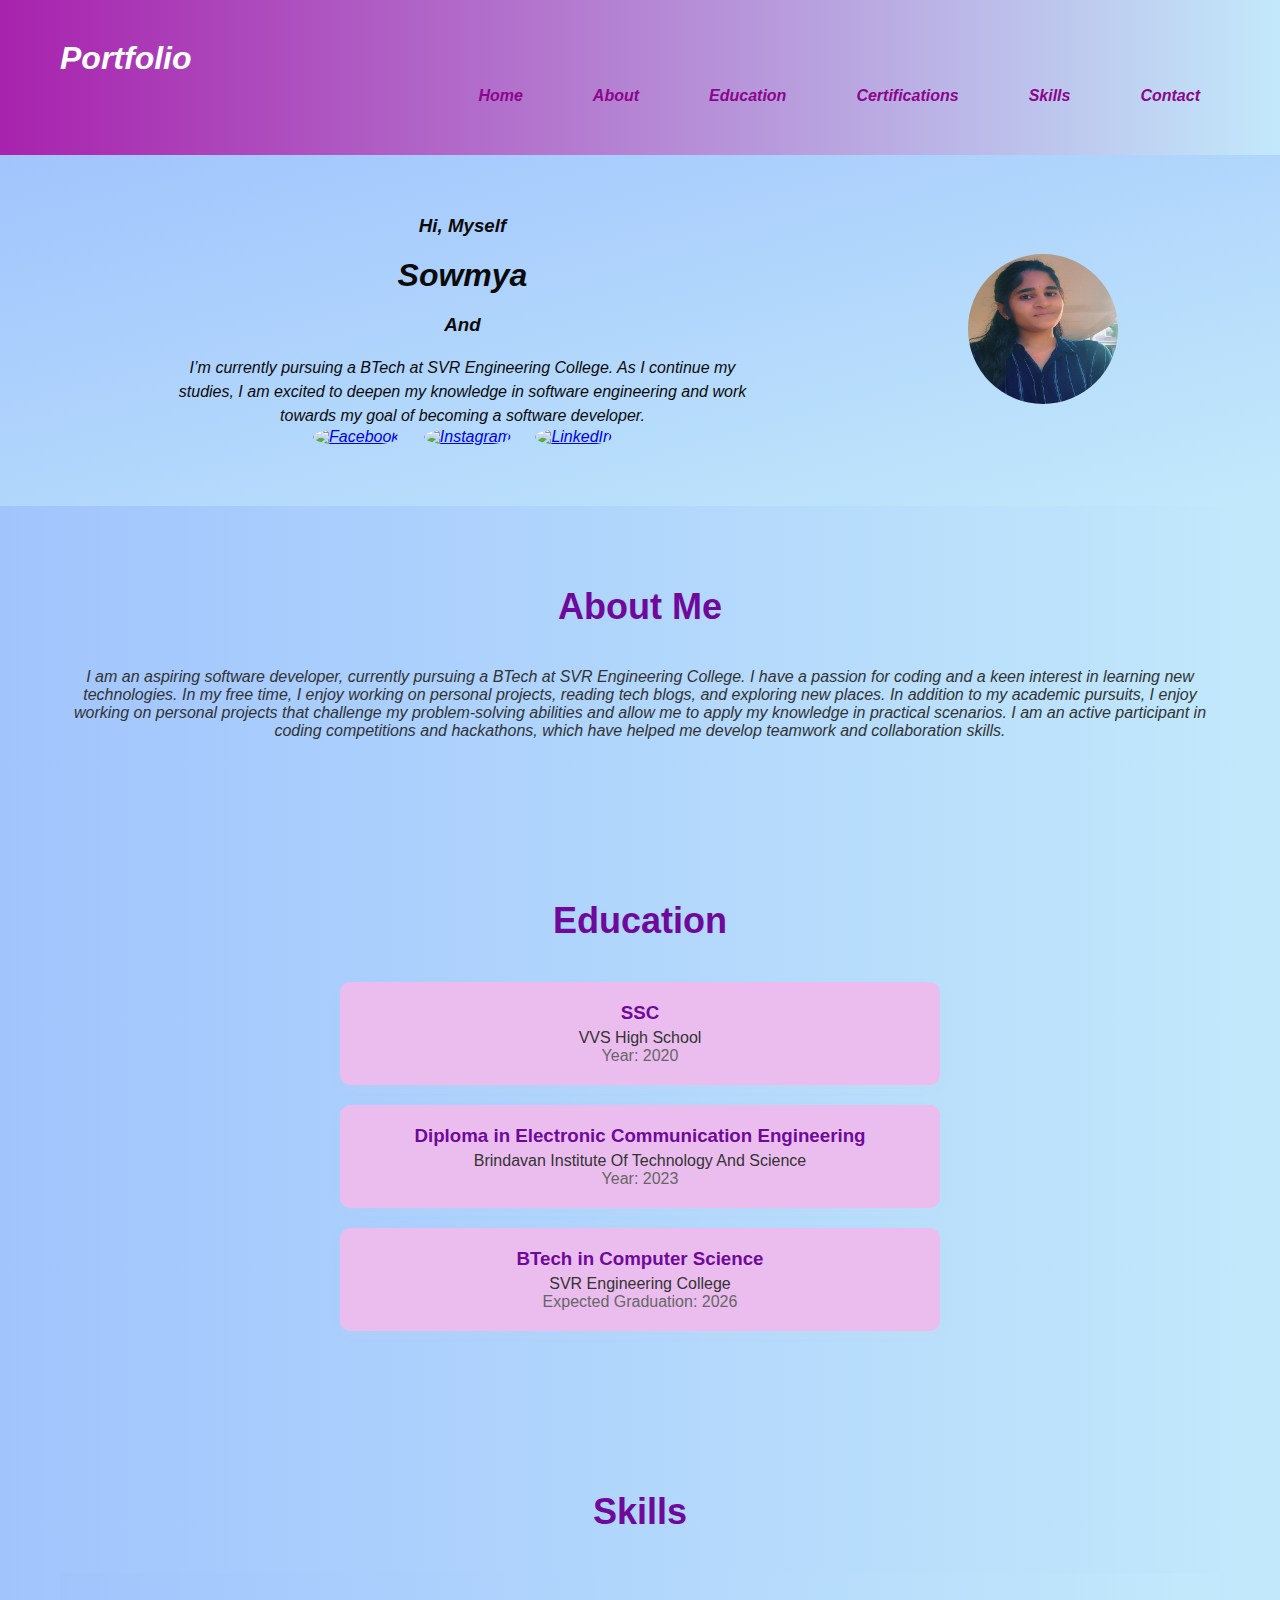
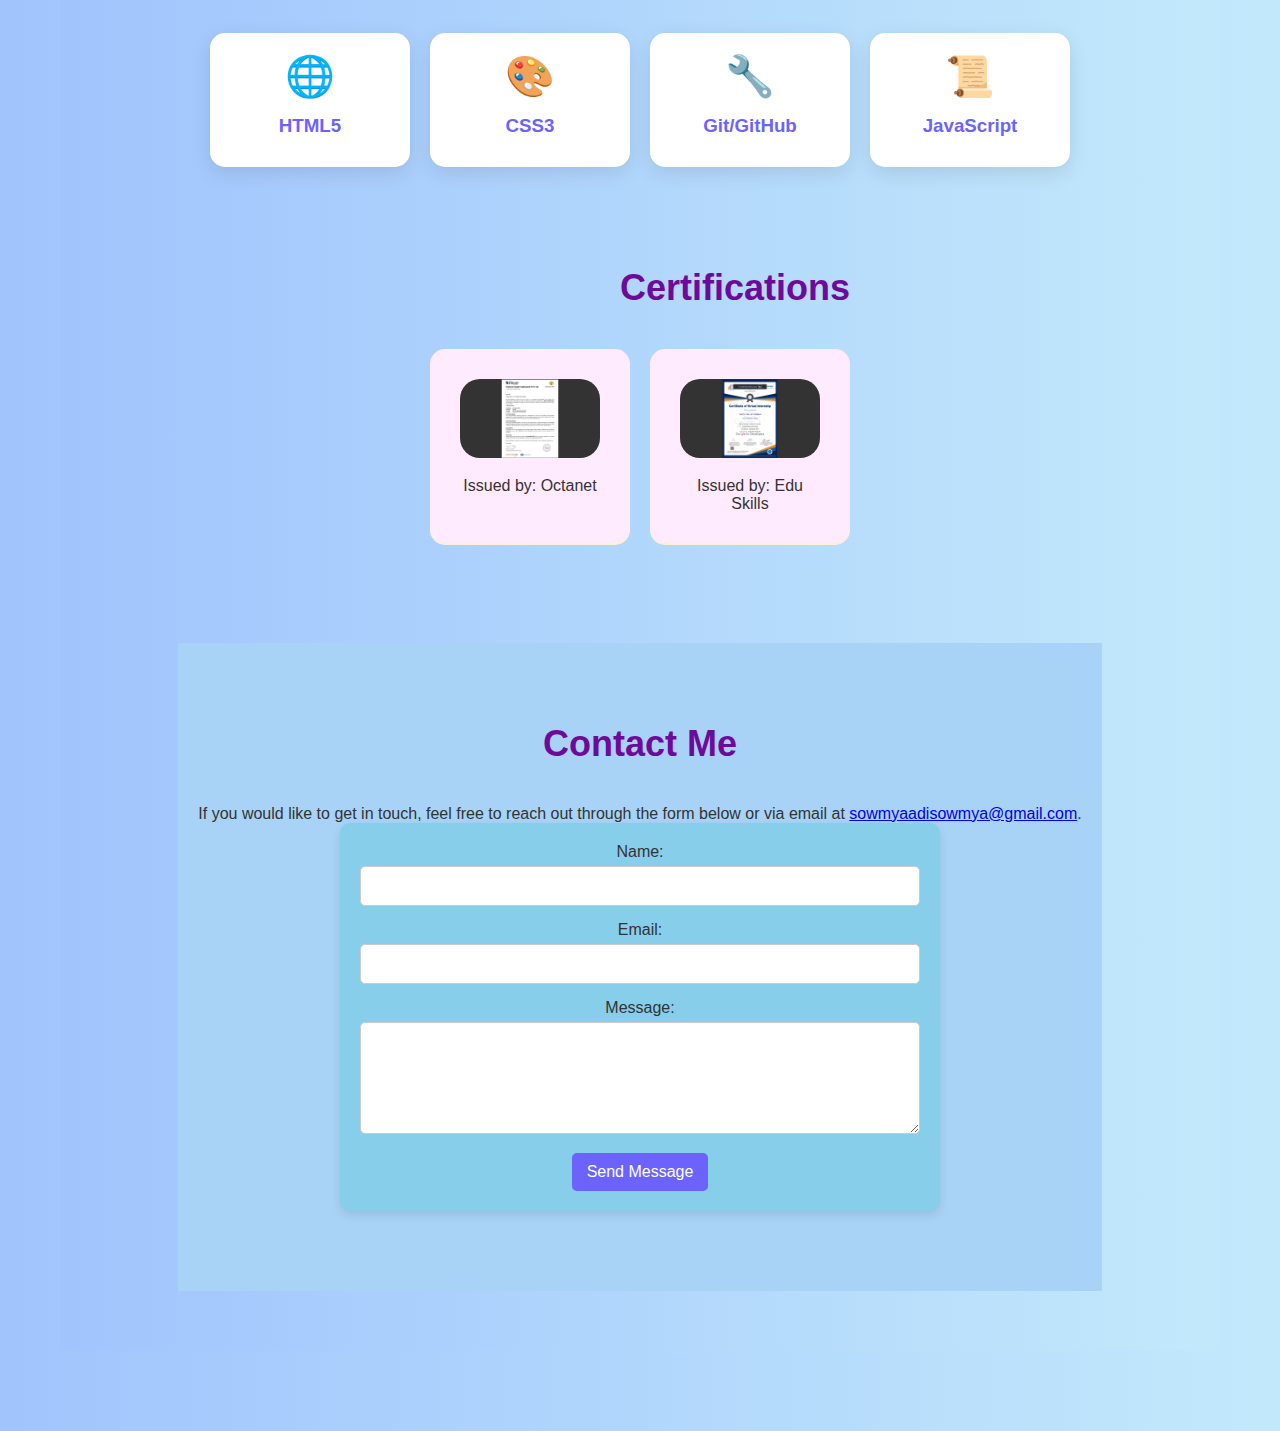
==== index.html @ 7cd32859 "Add files via upload" ====
<!DOCTYPE html>
<html lang="en">
<head>
    <meta charset="UTF-8">
    <meta name="viewport" content="width=device-width, initial-scale=1.0">
    <title>Sowmya Portfolio</title>
    <style>
        body {
    color: #333;
    background: linear-gradient(to right, #d88bed, #d950ff);
    transition: cubic-bezier(0.215, 0.610, 0.355, 1);
}

header {
    background: linear-gradient(to right, #a822ad, #c2e9fb);
    font-style: italic;
    color: #110c0c;
    padding: 20px 0;
    text-align: center;
    box-shadow: 0 4px 8px rgba(0, 0, 0, 0.1);
}

.home {
    background: linear-gradient(to right, #a1c4fd, #a1c4fd);
    padding: 60px;
    text-align: center;
    color: #110c0c;
    display: flex;
    align-items: center;
    justify-content: space-around;
    flex-wrap: wrap;
    background-color: #beb0b0;
}

#about {
    background: linear-gradient(to right, #a1c4fd, #c2e9fb);
    padding: 60px 0;
    text-align: center;
}

#education {
    background: linear-gradient(to right, #a1c4fd, #c2e9fb);
    padding: 60px 0;
    text-align: center;
}
.timeline {
    display: flex;
    flex-direction: column;
    align-items: center;
    gap: 20px;
}

.timeline-item {
    background: #ebbdee;
    border-radius: 10px;
    padding: 20px;
    box-shadow: 0 4px 10px rgba(226, 211, 211, 0.1);
    width: 80%;
    max-width: 600px;
    transition: transform 0.3s ease;
}

.timeline-item:hover {
    transform: translateY(-5px);
}

.timeline-content h3 {
    color: #6e099c;
    margin-bottom: 5px;
}

.timeline-content span {
    font-weight: italic;
    color: #333;
}

.timeline-content p {
    color: #666;
}

#skills {
    background: linear-gradient(to right, #a1c4fd, #c2e9fb);
    padding: 60px 0;
    text-align: center;
}
.certification-section {
    display: flex;
    flex-wrap: wrap;
    justify-content: center;
    gap: 20px; /* Space between cards */
    margin-top: 40px; /* Space above the section */
}

.certification-card {
    background: #e6a4e7; /* White background for cards */
    border-radius: 15px; /* Rounded corners */
    box-shadow: 0 4px 20px rgba(0, 0, 0, 0.1); /* Shadow for depth */
    padding: 20px; /* Padding inside the card */
    width: 300px; /* Fixed width for cards */
    text-align: center; /* Center text */
    transition: transform 0.3s ease, box-shadow 0.3s ease; /* Smooth transition */
}

.certification-card:hover {
    transform: translateY(-5px); /* Lift effect on hover */
    box-shadow: 0 8px 30px rgba(192, 62, 231, 0.2); /* Deeper shadow on hover */
}

.certification-card img {
    max-width: 100%; /* Responsive image */
    height: auto; /* Maintain aspect ratio */
    border-radius: 20px; /* Rounded corners for images */
    margin-bottom: 15px; /* Space below the image */
}

.certification-info h3 {
    margin: 10px 0; /* Space above and below the title */
    color: #6c63ff; /* Title color */
}

.certification-info p {
    color: #666; /* Description color */
    font-size: 14px; /* Font size for description */
}

#contact {
    background: linear-gradient(to right, #a1c4fd, #c2e9fb);
    padding: 60px 0;
    text-align: center;
}

footer {
    background: linear-gradient(to right, #a1c4fd, #c2e9fb);
    color: #fff;
    text-align: center;
    padding: 20px;
}

               * {
            margin: 0;
            padding: 0;
            box-sizing: border-box;
            font-family: 'Poppins', sans-serif;
        }
        body {
            color: #333;
            background: linear-gradient(to right, #a1c4fd, #c2e9fb);
            transition: background 0.5s ease;
        }
        header {
            background-color: #363d47;
            font-style: italic;
            color: #fff;
            padding: 20px 0;
            text-align: left;
            box-shadow: 0 4px 8px rgba(0, 0, 0, 0.1);
        }
        .navbar {
            display: flex;
            justify-content: right;
            gap: 30px;
        }
        .navbar a {
            color: #8c058c;
            text-decoration: none;
            font-weight: 600;
            padding: 10px 20px;
            border-radius: 5px;
            transition: background-color 0.3s ease;
        }
        .navbar a:hover {
            background-color: #b6aec2;
        }
        .home {
            background: linear-gradient(to bottom right, #a1c4fd, #c2e9fb);
            padding: 60px;
            text-align: center;
            color: #0c0b0b;
            font-style: italic;
            display: flex;
            align-items: center;
            justify-content: space-around;
            flex-wrap: wrap;
        }
        .home-container {
            max-width: 600px;
            text-align: center;
        }
        .home-container h3, .home-container h1 {
            margin-bottom: 20px;
            animation: fadeIn 1s ease-in-out;
        }
        .home-container p {
            line-height: 1.5;
            animation: fadeIn 2s ease-in-out;
        }
        .home-sci a {
            display: inline-block;
            margin: 0 10px;
            transition: transform 0.3s ease, background-color 0.3s ease;
        }
        .home-sci a img {
            border-radius: 50%;
            transition: transform 3.0s ease;
        }
        .home-sci a:hover img {
            transform: scale(1.8);
            background-color: #decce6;
        }
        .image img {
            border-radius: 50%;
            animation: fadeIn 1.5s ease-in-out;
        }
        .container {
            max-width: 1200px;
            margin: 0 auto;
            padding: 20px;
        }
        section {
            padding: 60px 0;
            text-align: right;
        }
        section h2 {
            font-size: 36px;
            margin-bottom: 40px;
            color: #6e099c;
        }
 .certification-card {
    background: #ffeafe;
    padding: 30px;
    border-radius: 15px;
    box-shadow: 0 2px 0px papayawhip;
    width:200px;
    text-align: center;
    transition: transform 2.8s ease, box-shadow 2.0s ease;
}
.certification-card:hover {
    transform: translateY(-20px);
    box-shadow: 0 px 30px pink;
}

.certification-icon {
    font-size: 80px;
    margin-bottom: 25px;
    color: #6c63ff;
}

.certification-info h3 {
    margin-bottom: 10px;
    color: #6c63ff;
}

.certification-info p {
    font-size: 20px;
    color: #ce1616;
}

        #skills {
            display: flex;
            flex-wrap: wrap;
            gap: 20px;
            justify-content: center;
        }
        .skill-card {
            background: #fff;
            padding: 20px;
            border-radius: 15px;
            box-shadow: 0 6px 20px rgba(0, 0, 0, 0.1);
            width: 200px;
            text-align: center;
            transition: transform 0.3s ease, box-shadow 0.3s ease;
        }
        .skill-card:hover {
            transform: translateY(-10px);
            box-shadow: 0 8px 30px rgba(0, 0, 0, 0.2);
        }
        .skill-icon {
            font-size: 40px;
            margin-bottom: 15px;
            color: #6c63ff;
        }
        .skill-info h3 {
            margin-bottom: 10px;
            color: #6c63ff;
        }
        .skill-info p {
            font-size: 16px;
            color: #333;
        }
        #contact {
    background: skyblue;
    padding: 60px 0;
}
#contact {
    background: #a8d3f6; /* Light background color for the contact section */
    padding: 60px 0; /* Padding for top and bottom */
}

.contact-form {
    max-width: 600px; /* Maximum width of the form */
    margin: 0 auto; /* Center the form */
    background:skyblue; /* White background for the form */
    padding: 20px; /* Padding inside the form */
    border-radius: 10px; /* Rounded corners */
    box-shadow: 0 4px 10px rgba(0, 0, 0, 0.1); /* Subtle shadow for depth */
}

.form-group {
    margin-bottom: 15px; /* Space between form groups */
}

.form-group label {
    display: block; /* Make label a block element */
    margin-bottom: 5px; /* Space below the label */
    color: #333; /* Dark color for the label text */
}

.form-group input,
.form-group textarea {
    width: 100%; /* Full width for inputs and textarea */
    padding: 10px; /* Padding inside inputs and textarea */
    border: 1px solid #ccc; /* Light gray border */
    border-radius: 5px; /* Rounded corners */
    font-size: 16px; /* Font size for inputs and textarea */
}

.form-group input:focus,
.form-group textarea:focus {
    border-color: #6c63ff; /* Change border color on focus */
    outline: none; /* Remove default outline */
}

button {
    background-color: #6c63ff; /* Primary button color */
    color: #fff; /* White text color */
    padding: 10px 15px; /* Padding for the button */
    border: none; /* Remove default border */
    border-radius: 5px; /* Rounded corners */
    cursor: pointer; /* Pointer cursor on hover */
    font-size: 16px; /* Font size for button text */
    transition: background-color 0.3s ease; /* Smooth transition for hover effect */
}

button:hover {
    background-color: #5a54d1; /* Darker shade on hover */
}
    </style>
</head>
<body>
    <header>
        <div class="container">
            <h1>Portfolio</h1>
            <nav class="navbar">
                <a href="#home">Home</a>
                <a href="#about">About</a>
                <a href="#education">Education</a>
                <a href="#Certifications">Certifications</a>
                <a href="#skills">Skills</a>
                <a href="#contact">Contact</a>
            </nav>
        </div>
    </header>
    <section id="home" class="home">
        <div class="home-container">
            <h3>Hi, Myself</h3>
            <h1>Sowmya</h1>
            <h3>And</h3>
            <p>I’m currently pursuing a BTech at SVR Engineering College. As I continue my studies, I am excited to deepen my knowledge in software engineering and work towards my goal of becoming a software developer.</p>
            <div class="home-sci">
                <a href="#"><img src="https://pngimg.com/uploads/facebook_logos/facebook_logos_PNG19749.png" alt="Facebook" width="40" height="40"></a>
                <a href="#"><img src="https://pngimg.com/uploads/instagram/instagram_PNG10.png" alt="Instagram" width="40" height="40"></a>
                <a href="#"><img src="https://pngimg.com/uploads/linkedIn/linkedIn_PNG38.png" alt="LinkedIn" width="40" height="40"></a>
            </div>
        </div>
        <div class="image">
            <img src="IMAGE.jpg" alt="Sowmya" width="150" height="150">
        </div>
    </section>
    <section id="about">
        <div class="container">
            <h2>About Me</h2>
            <p><i>I am an aspiring software developer, currently pursuing a BTech at SVR Engineering College. I have a passion for coding and a keen interest in learning new technologies. In my free time, I enjoy working on personal projects, reading tech blogs, and exploring new places. In addition to my academic pursuits, I enjoy working on personal projects that challenge my problem-solving abilities and allow me to apply my knowledge in practical scenarios. I am an active participant in coding competitions and hackathons, which have helped me develop teamwork and collaboration skills.</i></p>
        </div>
    </section>
    <section id="education">
        <div class="container">
            <h2>Education</h2>
            <div class="timeline">
                <div class="timeline-item">
                    <div class="timeline-content">
                        <h3>SSC</h3>
                        <span>VVS High School</span>
                        <p>Year: 2020</p>
                    </div>
                </div>
                <div class="timeline-item">
                    <div class="timeline-content">
                        <h3>Diploma in Electronic Communication Engineering</h3>
                        <span>Brindavan Institute Of Technology And Science</span>
                        <p>Year: 2023</p>
                    </div>
                </div>
                <div class="timeline-item">
                    <div class="timeline-content">
                        <h3>BTech in Computer Science</h3>
                        <span>SVR Engineering College</span>
                        <p>Expected Graduation: 2026</p>
                    </div>
                </div>
            </div>
        </div>
    </section>
    

    <section id="skills">
        <div class="container">
            <h2>Skills</h2>
            <div id="skills">
                <div class="skill-card">
                    <div class="skill-icon">🌐</div>
                    <div class="skill-info">
                        <h3>HTML5</h3>
                    </div>
                </div>
                <div class="skill-card">
                    <div class="skill-icon">🎨</div>
                    <div class="skill-info">
                        <h3>CSS3</h3>
                    </div>
                </div>
                <div class="skill-card">
                    <div class="skill-icon">🔧</div>
                    <div class="skill-info">
                        <h3>Git/GitHub</h3>
                    </div>
                </div>
                <div class="skill-card">
                    <div class="skill-icon">📜</div>
                    <div class="skill-info">
                        <h3>JavaScript</h3>
                    </div>
            </div>
            <section id="certifications">
                <div class="container">
                    <h2>Certifications</h2>
                    <div class="certification-section">
                        <div class="certification-card">
                            <div class="certification-header">
                                <img src="Screenshot (2).png" alt="Certificate 1">
                            </div>
                            <div class="certification-body">
                            
                                <p>Issued by: Octanet</p>
                            </div>
                        </div>
                        <div class="certification-card">
                            <div class="certification-header">
                                <img src="Screenshot (3).png" alt="Certificate 2">
                            </div>
                            <div class="certification-body">
                                <p>Issued by: Edu Skills</p>
                            </div>
                        </div>
                    </div>
                </div>
            </section>

    <section id="contact">
        <div class="container">
            <h2>Contact Me</h2>
            <p>If you would like to get in touch, feel free to reach out through the form below or via email at <a href="mailto:sowmyaadisowmya@gmail.com">sowmyaadisowmya@gmail.com</a>.</p>
            <form action="#" method="post" class="contact-form">
                <div class="form-group">
                    <label for="name">Name:</label>
                    <input type="text" id="name" name="name" required>
                </div>
                <div class="form-group">
                    <label for="email">Email:</label>
                    <input type="email" id="email" name="email" required>
                </div>
                <div class="form-group">
                    <label for="message">Message:</label>
                    <textarea id="message" name="message" rows="5" required></textarea>
                </div>
                <button type="submit">Send Message</button>
            </form>
        </div>
    </section>
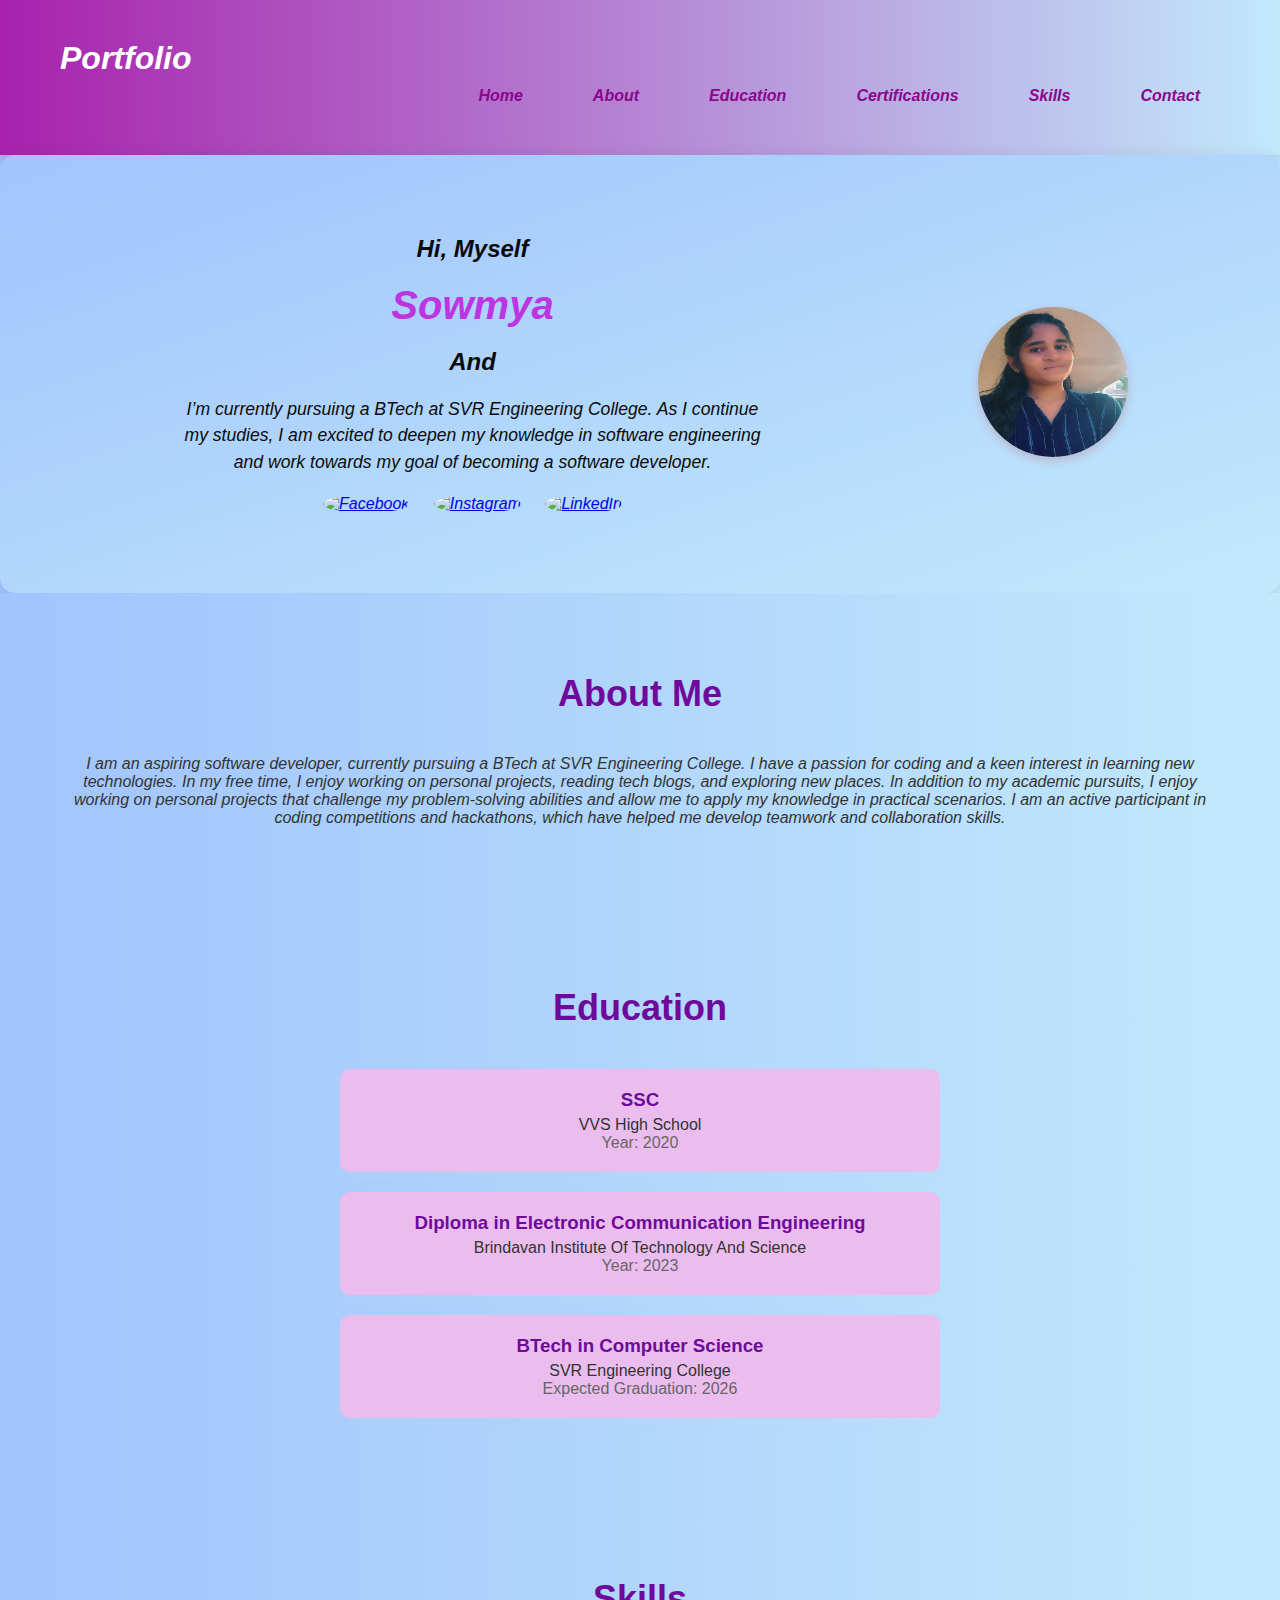
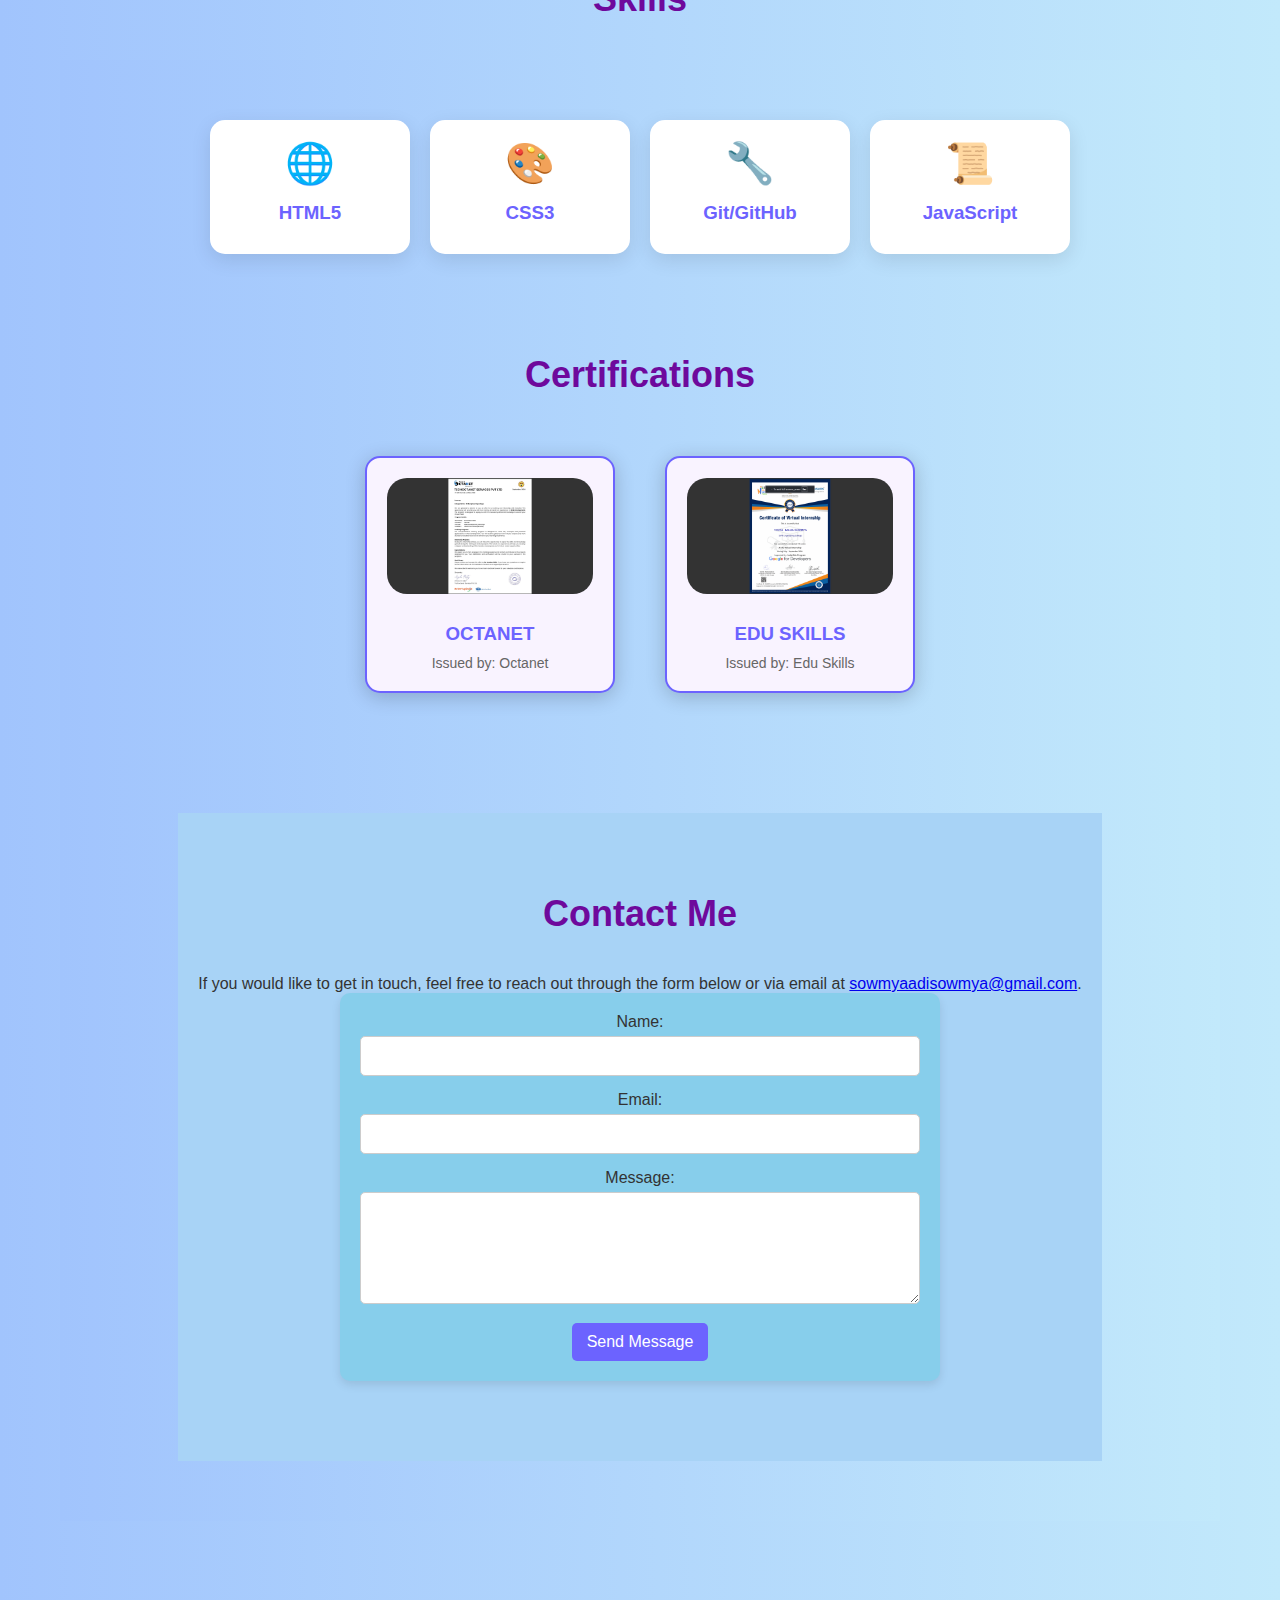
==== commit 1ae88f35: "Update index.html" ====
--- a/index.html
+++ b/index.html
@@ -21,15 +21,62 @@
 }
 
 .home {
-    background: linear-gradient(to right, #a1c4fd, #a1c4fd);
-    padding: 60px;
-    text-align: center;
-    color: #110c0c;
-    display: flex;
-    align-items: center;
-    justify-content: space-around;
-    flex-wrap: wrap;
-    background-color: #beb0b0;
+    background: linear-gradient(to bottom right, #a1c4fd, #c2e9fb); /* Gradient background */
+    padding: 80px; /* Padding for the section */
+    text-align: center; /* Center text */
+    color: #0c0b0b; /* Text color */
+    display: flex; /* Use flexbox for layout */
+    align-items: center; /* Center items vertically */
+    justify-content: center; /* Center items horizontally */
+    flex-wrap: wrap; /* Allow wrapping of items */
+    border-radius: 15px; /* Rounded corners for the section */
+    box-shadow: 0 4px 20px rgba(0, 0, 0, 0.1); /* Shadow for depth */
+}
+
+.home-container {
+    max-width: 700px; /* Maximum width for the text container */
+    text-align: center; /* Center text in the container */
+    margin: 20px; /* Margin around the container */
+}
+
+.home-container h1 {
+    font-size: 2.5em; /* Larger font size for the main title */
+    margin-bottom: 10px; /* Space below the title */
+    color: #bd35e2; /* Title color */
+    font-style: italic;
+}
+
+.home-container h3 {
+    font-size: 1.5em; /* Slightly larger font size for subheading */
+    margin-bottom: 20px; /* Space below the subheading */
+}
+
+.home-container p {
+    line-height: 1.6; /* Improved line height for readability */
+    font-size: 1.1em; /* Slightly larger font size for paragraph */
+    margin-bottom: 20px; /* Space below the paragraph */
+}
+
+.home-sci {
+    display: flexbox; /* Use flexbox for social icons */
+    justify-content: center; /* Center the social icons */
+    gap: 20px; /* Space between icons */
+}
+
+.home-sci a img {
+    border-radius: 100%; /* Rounded icons */
+    transition: transform 0.3s ease; /* Smooth transition for hover effect */
+}
+
+.home-sci a:hover img {
+    transform: scale(1.1); /* Slightly enlarge icons on hover */
+}
+
+.image img {
+    border-radius: 100; /* Rounded profile image */
+    animation: fadeIn 5.0s ease-in-out; /* Fade-in effect for the image */
+    box-shadow: 0 4px 10px rgba(193, 24, 24, 0.2); /* Shadow for depth */
+    margin-top: 20px; /* Space above the image */
 }
 
 #about {
@@ -96,7 +143,7 @@
     border-radius: 15px; /* Rounded corners */
     box-shadow: 0 4px 20px rgba(0, 0, 0, 0.1); /* Shadow for depth */
     padding: 20px; /* Padding inside the card */
-    width: 300px; /* Fixed width for cards */
+    width: 200px; /* Fixed width for cards */
     text-align: center; /* Center text */
     transition: transform 0.3s ease, box-shadow 0.3s ease; /* Smooth transition */
 }
@@ -225,36 +272,7 @@
             margin-bottom: 40px;
             color: #6e099c;
         }
- .certification-card {
-    background: #ffeafe;
-    padding: 30px;
-    border-radius: 15px;
-    box-shadow: 0 2px 0px papayawhip;
-    width:200px;
-    text-align: center;
-    transition: transform 2.8s ease, box-shadow 2.0s ease;
-}
-.certification-card:hover {
-    transform: translateY(-20px);
-    box-shadow: 0 px 30px pink;
-}
-
-.certification-icon {
-    font-size: 80px;
-    margin-bottom: 25px;
-    color: #6c63ff;
-}
-
-.certification-info h3 {
-    margin-bottom: 10px;
-    color: #6c63ff;
-}
-
-.certification-info p {
-    font-size: 20px;
-    color: #ce1616;
-}
-
+        
         #skills {
             display: flex;
             flex-wrap: wrap;
@@ -287,7 +305,36 @@
             font-size: 16px;
             color: #333;
         }
-        #contact {
+        .certification-section {
+    display: flex; /* Use flexbox layout */
+    flex-wrap: wrap; /* Allow wrapping to the next line */
+    justify-content: center;
+    align-items: center;
+    gap: 50px; /* Space between cards */
+    margin-top: 40px; /* Space above the section */
+    padding: 20px; /* Padding around the section */
+}
+#certifications {
+            text-align: center; /* Center the entire section */
+            padding: 60px 0; /* Padding for top and bottom */
+        }
+.certification-card {
+    background: #f9f3ff; /* Light purple background for cards */
+    border: 2px solid #6c63ff; /* Border color */
+    border-radius: 15px; /* Rounded corners */
+    box-shadow: 0 4px 20px rgba(0, 0, 0, 0.2); /* Shadow for depth */
+    padding: 20px; /* Padding inside the card */
+    text-align: center; /* Center text */
+    width: 250px; /* Fixed width for cards */
+    transition: transform 0.3s ease, box-shadow 0.3s ease; /* Smooth transition */
+}
+
+.certification-card:hover {
+    transform: translateY(-5px); /* Lift effect on hover */
+    box-shadow: 0 8px 30px rgba(192, 62, 231, 0.3); /* Deeper shadow on hover */
+}
+
+      #contact {
     background: skyblue;
     padding: 60px 0;
 }
@@ -354,7 +401,7 @@
                 <a href="#home">Home</a>
                 <a href="#about">About</a>
                 <a href="#education">Education</a>
-                <a href="#Certifications">Certifications</a>
+                <a href="#certifications">Certifications</a> <!-- Corrected link -->
                 <a href="#skills">Skills</a>
                 <a href="#contact">Contact</a>
             </nav>
@@ -449,8 +496,10 @@
                                 <img src="Screenshot (2).png" alt="Certificate 1">
                             </div>
                             <div class="certification-body">
-                            
-                                <p>Issued by: Octanet</p>
+                                <div class="certification-info">
+                                    <h3>OCTANET</h3>
+                                    <p>Issued by: Octanet</p>
+                                </div>
                             </div>
                         </div>
                         <div class="certification-card">
@@ -458,7 +507,10 @@
                                 <img src="Screenshot (3).png" alt="Certificate 2">
                             </div>
                             <div class="certification-body">
-                                <p>Issued by: Edu Skills</p>
+                                <div class="certification-info">
+                                    <h3>EDU SKILLS</h3>
+                                    <p>Issued by: Edu Skills</p>
+                                </div>
                             </div>
                         </div>
                     </div>
@@ -485,4 +537,4 @@
                 <button type="submit">Send Message</button>
             </form>
         </div>
-    </section>+    </section>
